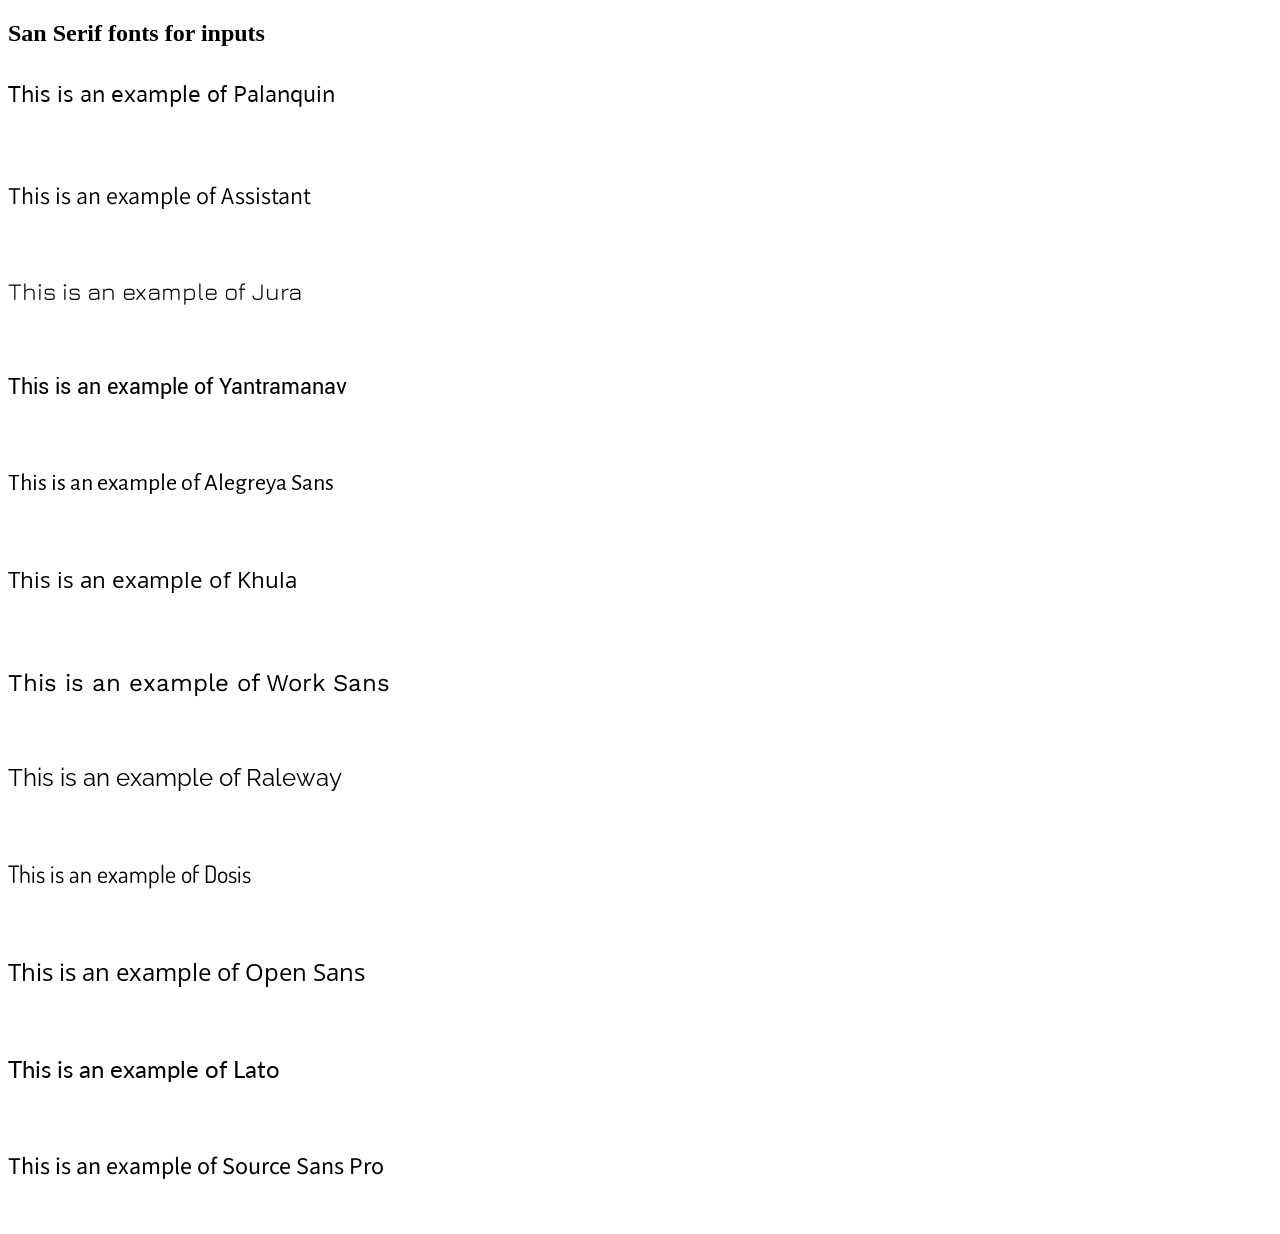
==== Design/fonts.html @ c3f414e1 "initial commit" ====
<!DOCTYPE HTML>
<html lang="en-US">
<head>
	<meta charset="UTF-8">
	<title>Fonts</title>
	<link href="https://fonts.googleapis.com/css?family=Alegreya+Sans:300|Assistant:300|Dosis:300|Jura:300|Khula:300|Lato:300|Open+Sans:300|Palanquin:100|Raleway:300|Source+Sans+Pro:300|Work+Sans:300|Yantramanav:300" rel="stylesheet">
	<link rel="stylesheet" href="fonts.css" />
</head>
<body>
	<h2>San Serif fonts for inputs</h2>
	<p id="Palanquin">This is an example of Palanquin</p><br />
	<p id="Assistant">This is an example of Assistant</p><br />
	<p id="Jura">This is an example of Jura</p><br />
	<p id="Yantramanav">This is an example of Yantramanav</p><br />
	<p id="Alegreya">This is an example of Alegreya Sans</p><br />
	<p id="Khula">This is an example of Khula</p><br />
	<p id="Work">This is an example of Work Sans</p><br />
	<p id="Raleway">This is an example of Raleway</p><br />
	<p id="Dosis">This is an example of Dosis</p><br />
	<p id="Open">This is an example of Open Sans</p><br />
	<p id="Lato">This is an example of Lato</p><br />
	<p id="Source">This is an example of Source Sans Pro</p><br />
</body>
</html>
---- Design/fonts.css ----
p{
	font-size:24px;
}


#Palanquin {
	font-family: 'Palanquin', sans-serif;

}

#Assistant {
	font-family: 'Assistant', sans-serif;

}

#Jura {
	font-family: 'Jura', sans-serif;
}

#Yantramanav {
	font-family: 'Yantramanav', sans-serif;

}

#Alegreya {
	font-family: 'Alegreya Sans', sans-serif;

}

#Khula {
	font-family: 'Khula', sans-serif;
}

#Work {
	font-family: 'Work Sans', sans-serif;

}
	
#Raleway {
	font-family: 'Raleway', sans-serif;
}

#Dosis {
	font-family: 'Dosis', sans-serif;

}

#Open {
	font-family: 'Open Sans', sans-serif;

}

#Lato {
	font-family: 'Lato', sans-serif;

}

#Source {
	font-family: 'Source Sans Pro', sans-serif;

}
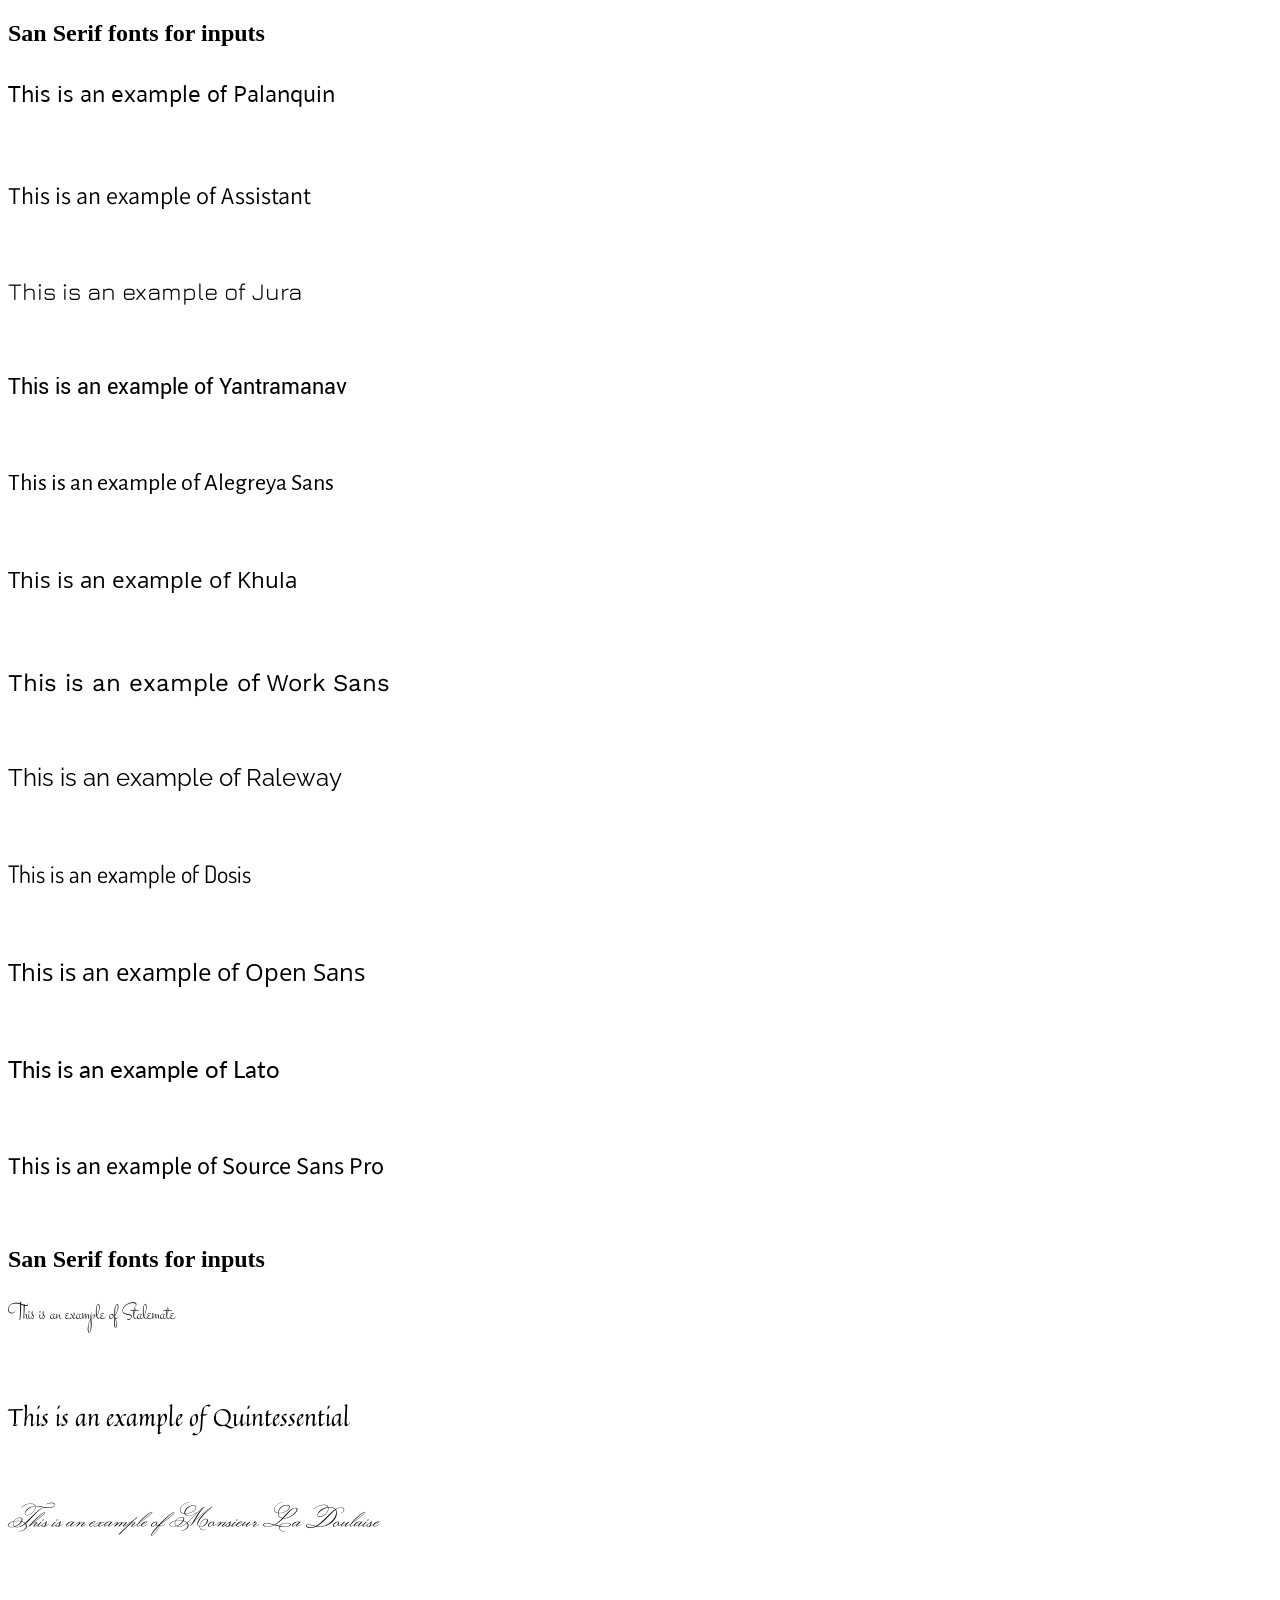
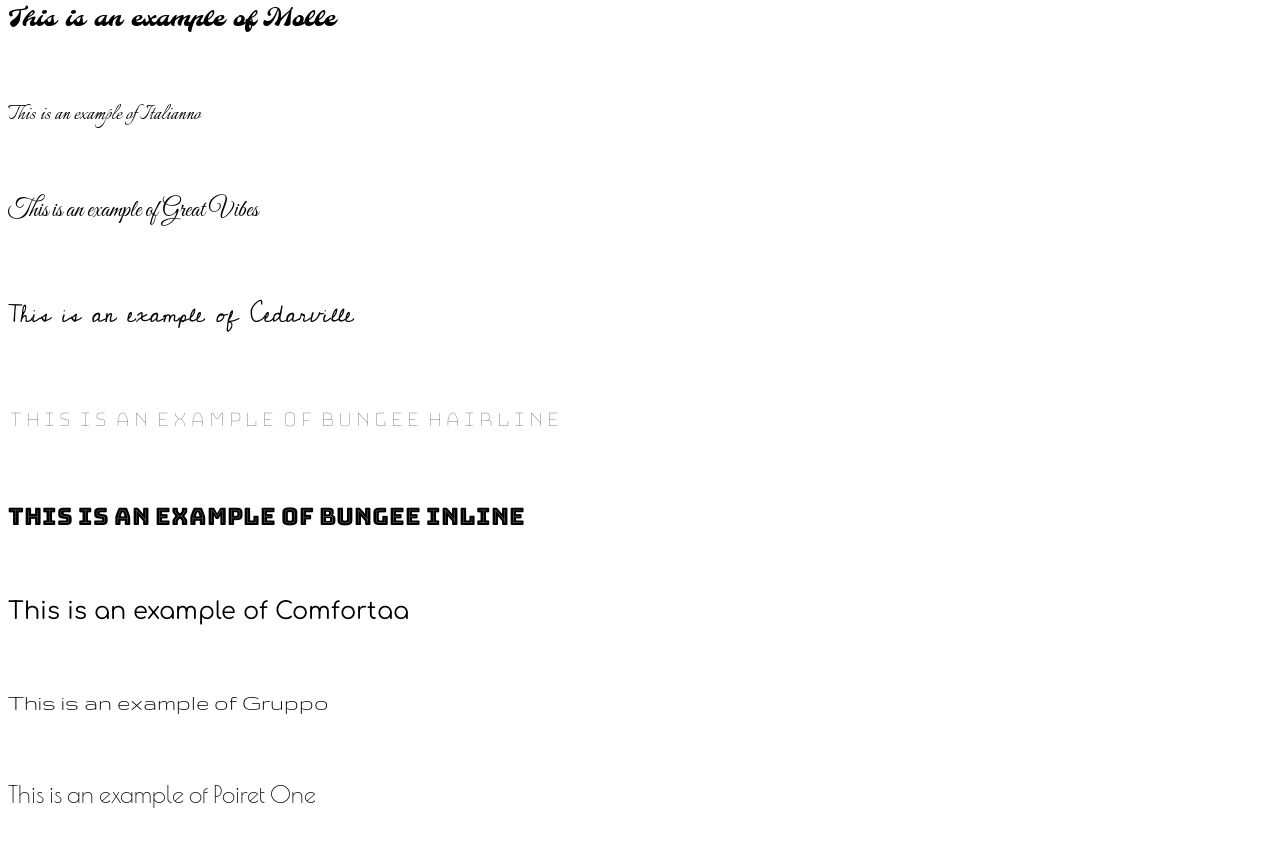
==== commit 6521c27b: "added resources" ====
--- a/Design/fonts.html
+++ b/Design/fonts.html
@@ -4,6 +4,18 @@
 	<meta charset="UTF-8">
 	<title>Fonts</title>
 	<link href="https://fonts.googleapis.com/css?family=Alegreya+Sans:300|Assistant:300|Dosis:300|Jura:300|Khula:300|Lato:300|Open+Sans:300|Palanquin:100|Raleway:300|Source+Sans+Pro:300|Work+Sans:300|Yantramanav:300" rel="stylesheet">
+	<link href="https://fonts.googleapis.com/css?family=Poiret+One" rel="stylesheet">
+	<link href="https://fonts.googleapis.com/css?family=Gruppo" rel="stylesheet">
+	<link href="https://fonts.googleapis.com/css?family=Comfortaa" rel="stylesheet">
+	<link href="https://fonts.googleapis.com/css?family=Bungee+Inline" rel="stylesheet">
+	<link href="https://fonts.googleapis.com/css?family=Bungee+Hairline" rel="stylesheet">
+	<link href="https://fonts.googleapis.com/css?family=Cedarville+Cursive" rel="stylesheet">
+	<link href="https://fonts.googleapis.com/css?family=Great+Vibes" rel="stylesheet">
+	<link href="https://fonts.googleapis.com/css?family=Italianno" rel="stylesheet">
+	<link href="https://fonts.googleapis.com/css?family=Molle:400i" rel="stylesheet">
+	<link href="https://fonts.googleapis.com/css?family=Monsieur+La+Doulaise" rel="stylesheet">
+	<link href="https://fonts.googleapis.com/css?family=Quintessential" rel="stylesheet">
+	<link href="https://fonts.googleapis.com/css?family=Stalemate" rel="stylesheet">
 	<link rel="stylesheet" href="fonts.css" />
 </head>
 <body>
@@ -20,6 +32,29 @@
 	<p id="Open">This is an example of Open Sans</p><br />
 	<p id="Lato">This is an example of Lato</p><br />
 	<p id="Source">This is an example of Source Sans Pro</p><br />
+	
+	<h2>San Serif fonts for inputs</h2>
+	<p id="Stalemate">This is an example of Stalemate</p><br />
+	<p id="Quintessential">This is an example of Quintessential</p><br />
+	<p id="Monsieur">This is an example of Monsieur La Doulaise</p><br />
+	<p id="Molle">This is an example of Molle</p><br />
+	<p id="Italianno">This is an example of Italianno</p><br />
+	<p id="Vibes">This is an example of Great Vibes</p><br />
+	<p id="Cedarville">This is an example of Cedarville</p><br />
+	<p id="BungeeHairline">This is an example of Bungee Hairline</p><br />
+	<p id="BungeeInline">This is an example of Bungee Inline</p><br />
+	<p id="Comfortaa">This is an example of Comfortaa</p><br />
+	<p id="Gruppo">This is an example of Gruppo</p><br />
+	<p id="Poiret">This is an example of Poiret One</p><br />
+	
+	
+	
 </body>
 </html>
 
+
+
+
+
+
+
--- a/Design/fonts.css
+++ b/Design/fonts.css
@@ -5,12 +5,10 @@
 
 #Palanquin {
 	font-family: 'Palanquin', sans-serif;
-
 }
 
 #Assistant {
 	font-family: 'Assistant', sans-serif;
-
 }
 
 #Jura {
@@ -19,12 +17,10 @@
 
 #Yantramanav {
 	font-family: 'Yantramanav', sans-serif;
-
 }
 
 #Alegreya {
 	font-family: 'Alegreya Sans', sans-serif;
-
 }
 
 #Khula {
@@ -33,7 +29,6 @@
 
 #Work {
 	font-family: 'Work Sans', sans-serif;
-
 }
 	
 #Raleway {
@@ -42,22 +37,74 @@
 
 #Dosis {
 	font-family: 'Dosis', sans-serif;
-
 }
 
 #Open {
 	font-family: 'Open Sans', sans-serif;
-
 }
 
 #Lato {
 	font-family: 'Lato', sans-serif;
-
 }
 
 #Source {
 	font-family: 'Source Sans Pro', sans-serif;
+}
 
+#Monsieur {
+	font-family: 'Monsieur La Doulaise', cursive;
+}
+
+#Quintessential {
+	font-family: 'Quintessential', cursive;
+}
+
+#Stalemate {
+	font-family: 'Stalemate', cursive;
+}
+
+#Molle {
+	font-family: 'Molle', cursive;
+}
+
+#Italianno {
+	font-family: 'Italianno', cursive;
+}
+
+#Vibes {
+	font-family: 'Great Vibes', cursive;
+}
+
+#Cedarville {
+	font-family: 'Cedarville Cursive', cursive;
+}
+
+#BungeeHairline {
+	font-family: 'Bungee Hairline', cursive;
+}
+
+#BungeeInline {
+	font-family: 'Bungee Inline', cursive;
+}
+
+#Comfortaa {
+	font-family: 'Comfortaa', cursive;
+}
+
+#Gruppo {
+	font-family: 'Gruppo', cursive;
+}
+
+#Poiret {
+	font-family: 'Poiret One', cursive;
 }
 
 
+
+
+
+
+
+
+
+
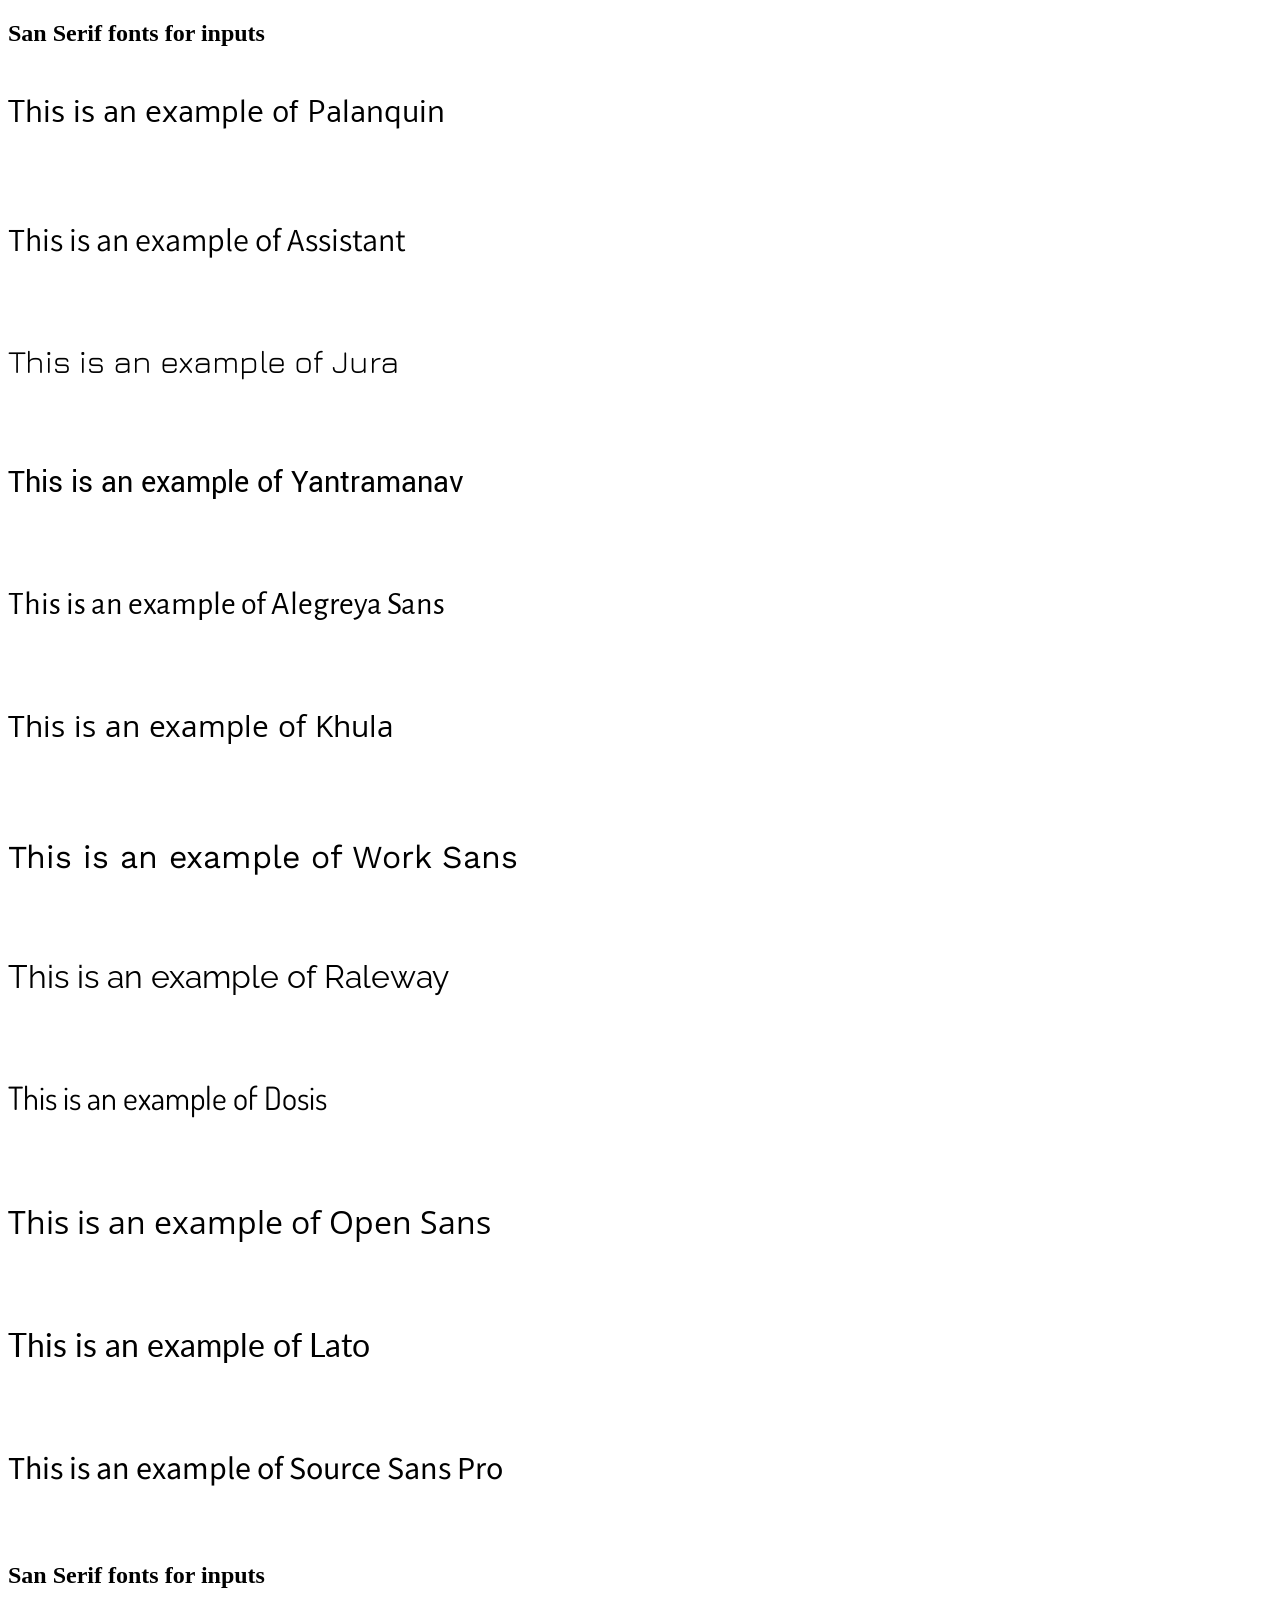
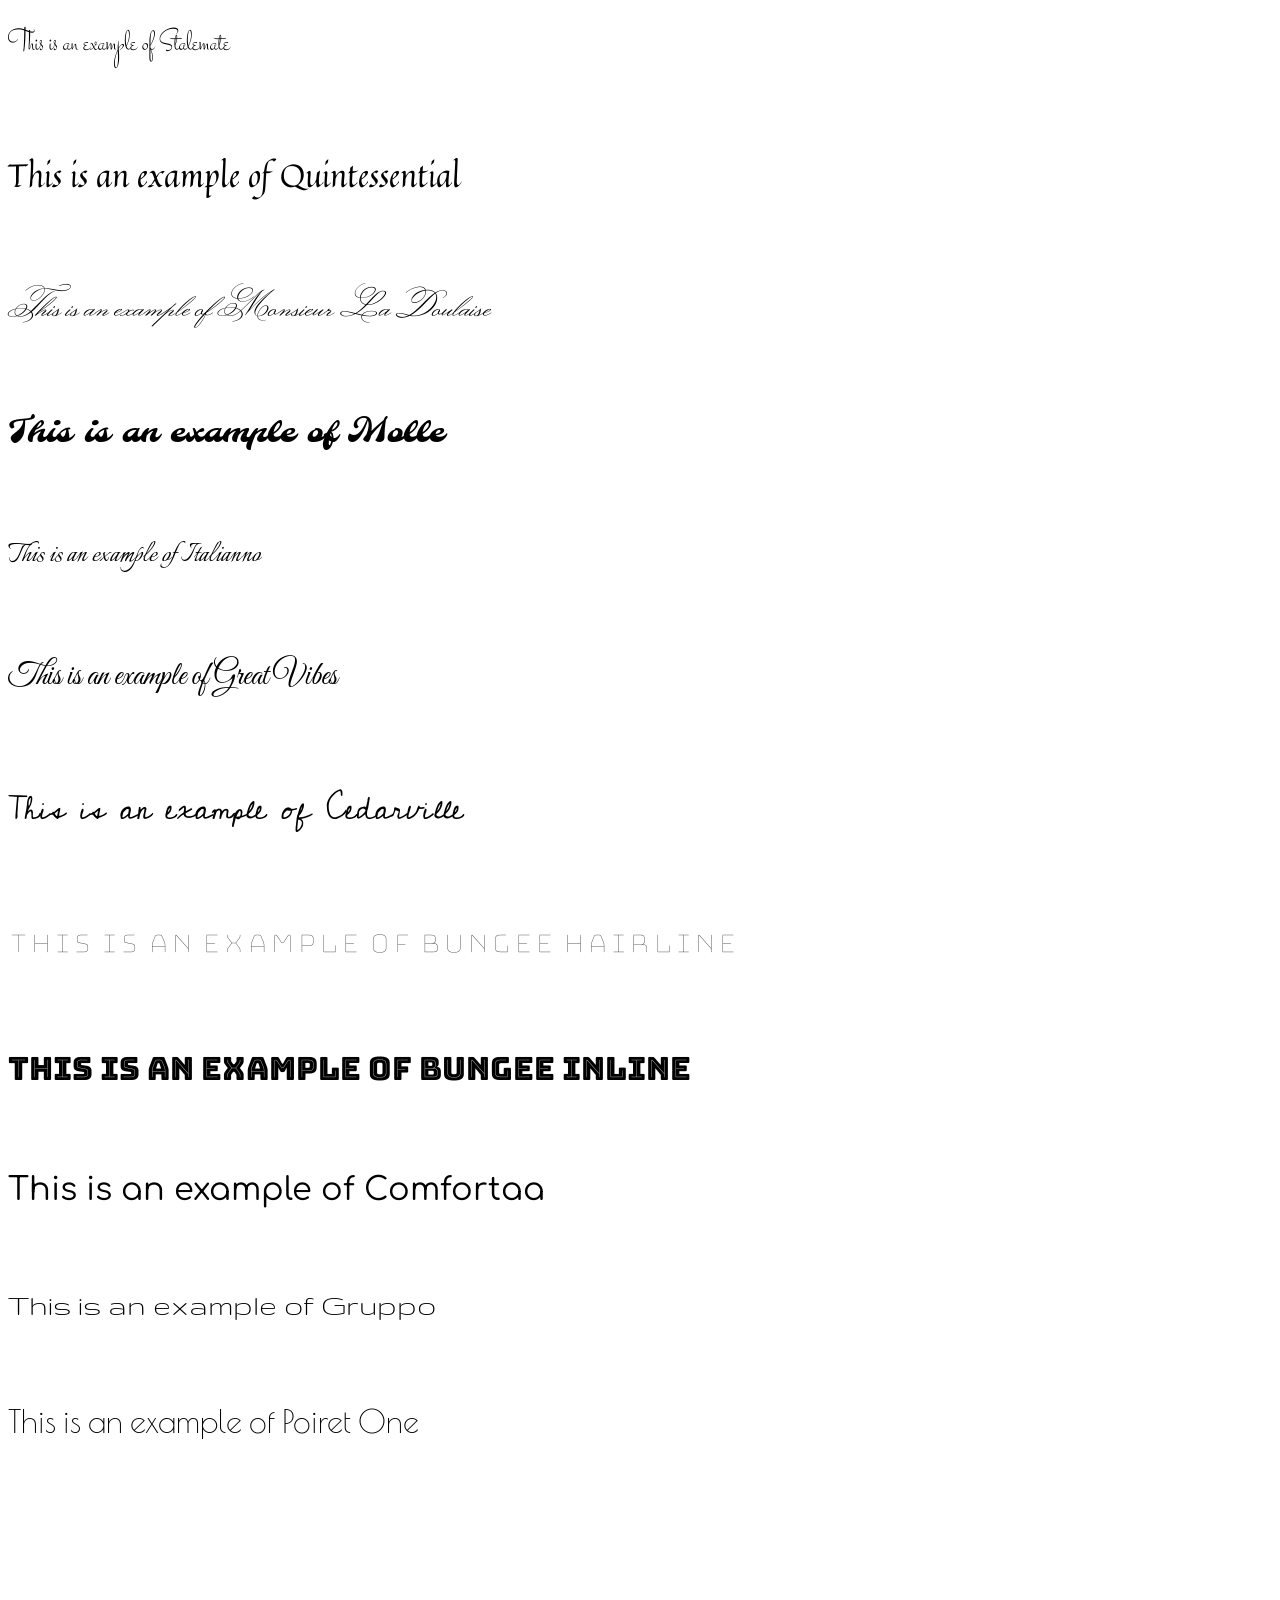
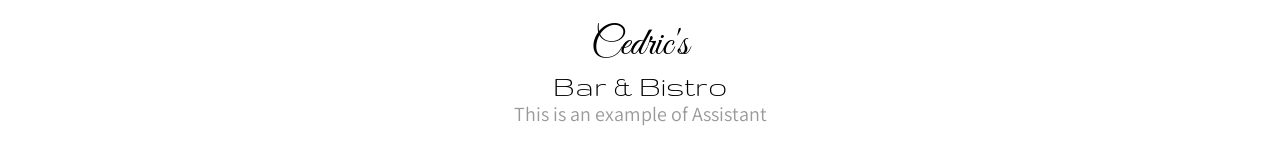
==== commit bbdd89e5: "started layout" ====
--- a/Design/fonts.html
+++ b/Design/fonts.html
@@ -47,6 +47,16 @@
 	<p id="Gruppo">This is an example of Gruppo</p><br />
 	<p id="Poiret">This is an example of Poiret One</p><br />
 	
+	<br />
+	<br />
+	<br />
+	<br />
+	<br />
+	
+	<p id="Vibes" style="font-size:40px;text-align:center;margin-bottom:0;">Cedric's</p>
+	<p id="Gruppo" style="text-align:center;margin-top:0;margin-bottom:0;">Bar & Bistro</p>
+	<p id="Assistant" style="font-size:20px;text-align:center;margin-top:0;color:#999;">This is an example of Assistant</p>
+	
 	
 	
 </body>
--- a/Design/fonts.css
+++ b/Design/fonts.css
@@ -1,5 +1,5 @@
 p{
-	font-size:24px;
+	font-size:32px;
 }
 
 
